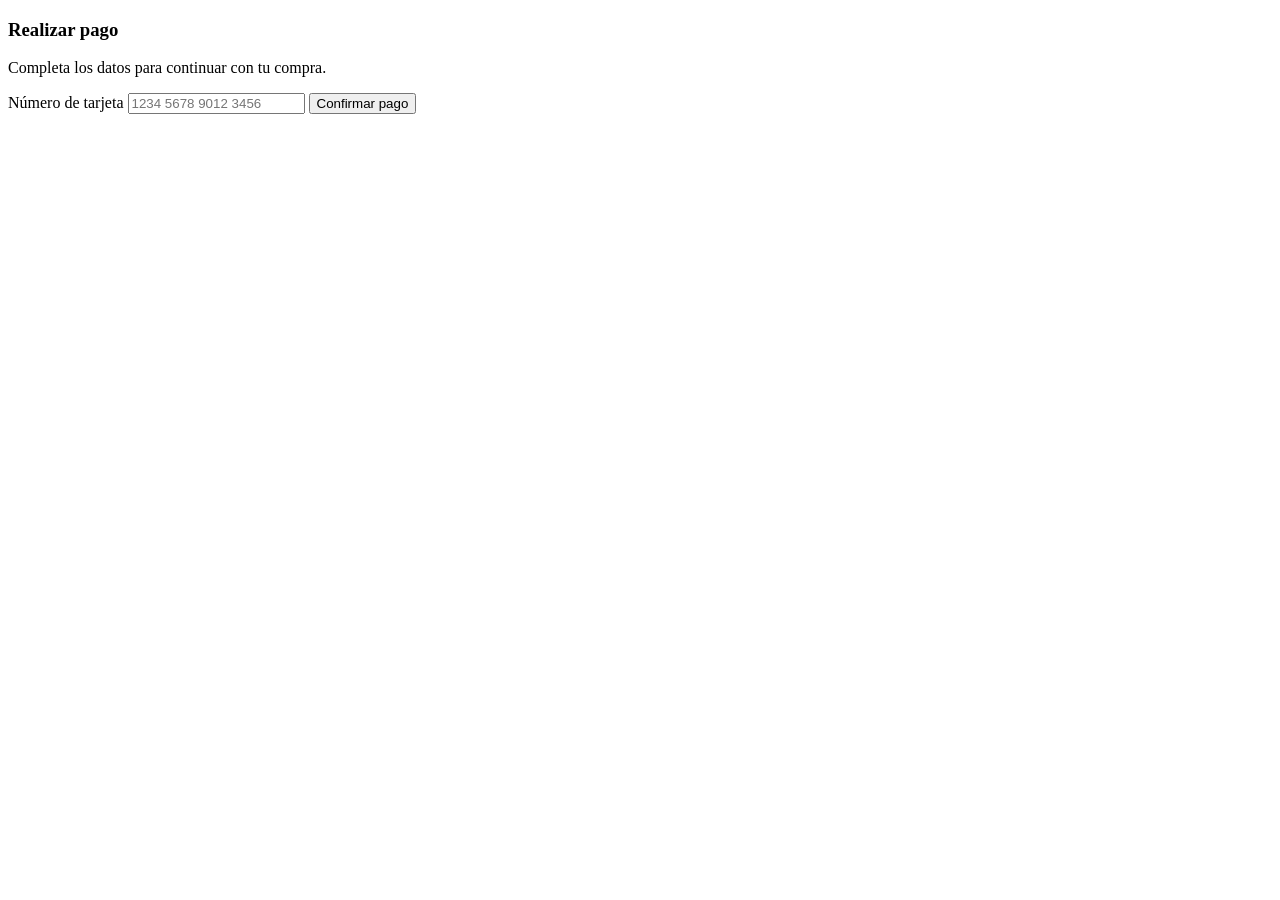
==== pago.html @ c4f4b53d "Create pago.html for payment form" ====
<!DOCTYPE html>
<html lang="es">
<head>
    <meta charset="UTF-8">
    <meta name="viewport" content="width=device-width, initial-scale=1.0">
    <title>Formulario de pago</title>
    <link rel="stylesheet" href="./styles/pago.css">
</head>
<body>

    <main class="pago">
        <h3>Realizar pago</h3>
        <p>Completa los datos para continuar con tu compra.</p>

        <form>
            <label for="tarjeta">Número de tarjeta</label>
            <input
                type="text"
                id="tarjeta"
                name="tarjeta"
                placeholder="1234 5678 9012 3456"
                inputmode="numeric"
                pattern="[0-9 ]{16,19}"
                maxlength="19"
                required
                title="Ingresa un número de tarjeta de 16 dígitos."
            >
            <button type="submit">Confirmar pago</button>
        </form>
    </main>
    <script src="./js/pago.js"></script>
</body>
</html>
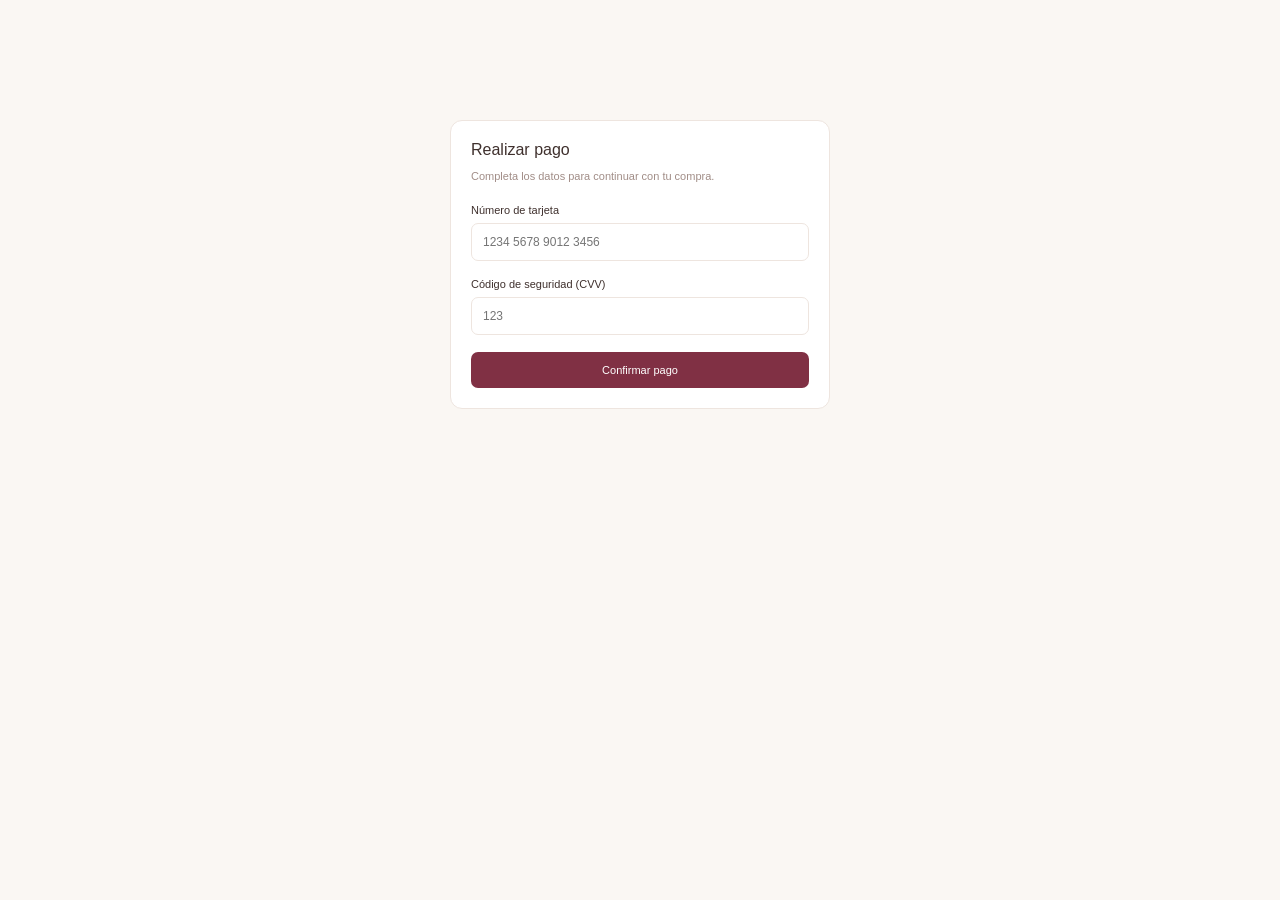
==== commit c8cdf6af: "Update pago.html" ====
--- a/pago.html
+++ b/pago.html
@@ -12,7 +12,9 @@
         <h3>Realizar pago</h3>
         <p>Completa los datos para continuar con tu compra.</p>
 
-        <form>
+        <form id="form-pago">
+
+            <!-- Número de tarjeta -->
             <label for="tarjeta">Número de tarjeta</label>
             <input
                 type="text"
@@ -22,12 +24,34 @@
                 inputmode="numeric"
                 pattern="[0-9 ]{16,19}"
                 maxlength="19"
+                autocomplete="cc-number"
                 required
                 title="Ingresa un número de tarjeta de 16 dígitos."
             >
+
+            <!-- Código de seguridad -->
+            <label for="cvv">Código de seguridad (CVV)</label>
+            <input
+                type="password"
+                id="cvv"
+                name="cvv"
+                placeholder="123"
+                inputmode="numeric"
+                pattern="[0-9]{3,4}"
+                minlength="3"
+                maxlength="4"
+                autocomplete="cc-csc"
+                required
+                title="Ingresa un código de 3 o 4 dígitos."
+            >
+
+            <!-- Confirmar pago -->
             <button type="submit">Confirmar pago</button>
+
         </form>
     </main>
+
     <script src="./js/pago.js"></script>
+
 </body>
 </html>
--- a/styles/pago.css
+++ b/styles/pago.css
@@ -0,0 +1,70 @@
+* {
+    box-sizing: border-box;
+}
+
+body {
+    margin: 0;
+    padding: 20px;
+    background-color: #faf7f3;
+    font-family: Arial, sans-serif;
+    color: #3f302d;
+}
+
+.pago {
+    background-color: white;
+    border: 1px solid #eee5df;
+    border-radius: 12px;
+    padding: 20px;
+    width: 100%;
+    max-width: 380px;
+    margin: 100px auto;
+}
+
+.pago h3 {
+    font-size: 16px;
+    font-weight: normal;
+    margin: 0 0 6px;
+}
+
+.pago p {
+    font-size: 11px;
+    color: #a18d87;
+    margin-bottom: 22px;
+}
+
+form {
+    display: flex;
+    flex-direction: column;
+}
+
+label {
+    font-size: 11px;
+    margin-bottom: 7px;
+}
+
+input {
+    padding: 11px;
+    margin-bottom: 17px;
+    border: 1px solid #eee5df;
+    border-radius: 7px;
+    font-size: 12px;
+    outline: none;
+}
+
+input:focus {
+    border-color: #803044;
+}
+
+button {
+    background-color: #803044;
+    color: white;
+    padding: 12px;
+    border: none;
+    border-radius: 7px;
+    font-size: 11px;
+    cursor: pointer;
+}
+
+button:hover {
+    background-color: #682638;
+}
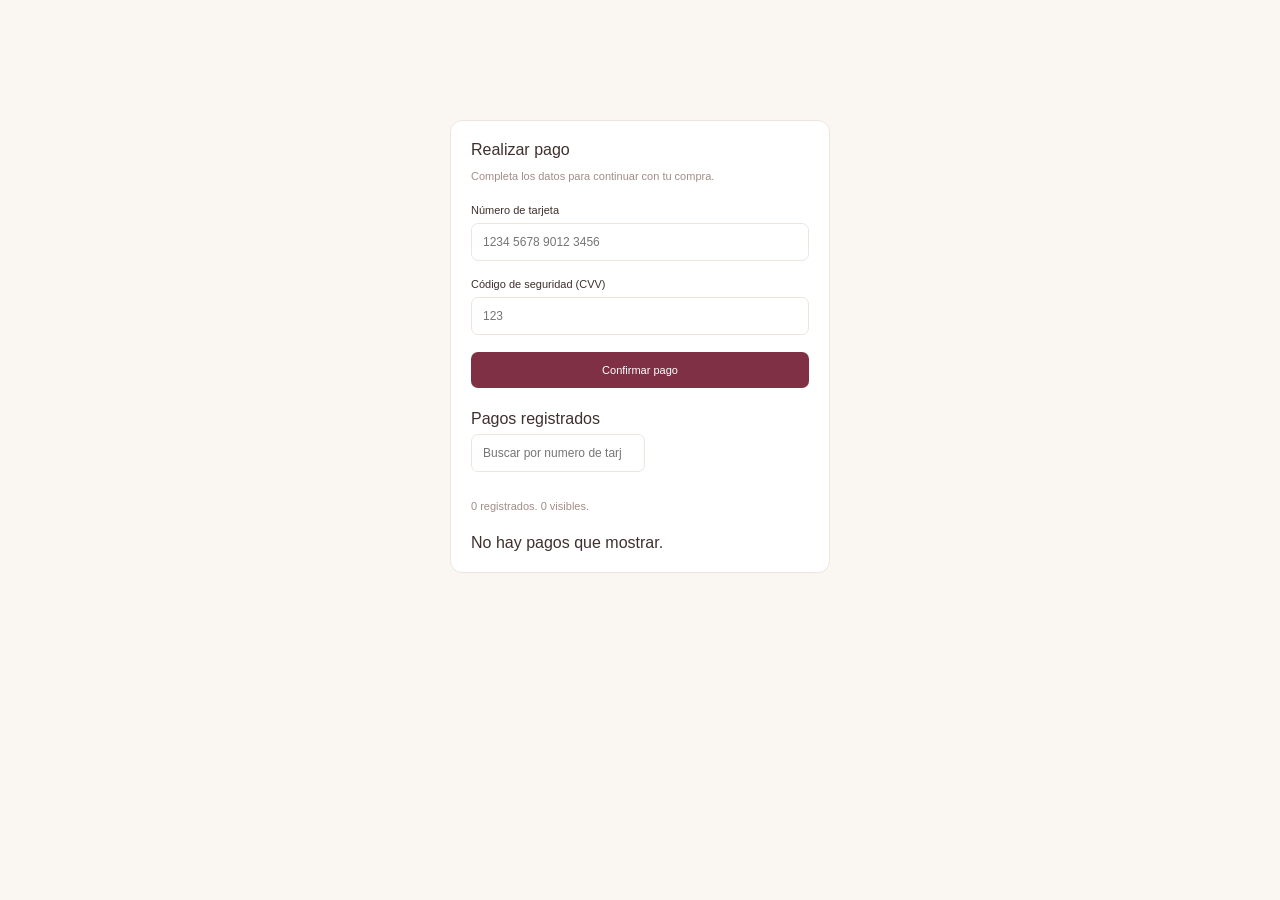
==== commit 76e51e41: "Añade lista de registros" ====
--- a/pago.html
+++ b/pago.html
@@ -5,6 +5,7 @@
     <meta name="viewport" content="width=device-width, initial-scale=1.0">
     <title>Formulario de pago</title>
     <link rel="stylesheet" href="./styles/pago.css">
+    <script src="./js/pago.js" defer></script>
 </head>
 <body>
 
@@ -50,8 +51,5 @@
 
         </form>
     </main>
-
-    <script src="./js/pago.js"></script>
-
 </body>
 </html>
